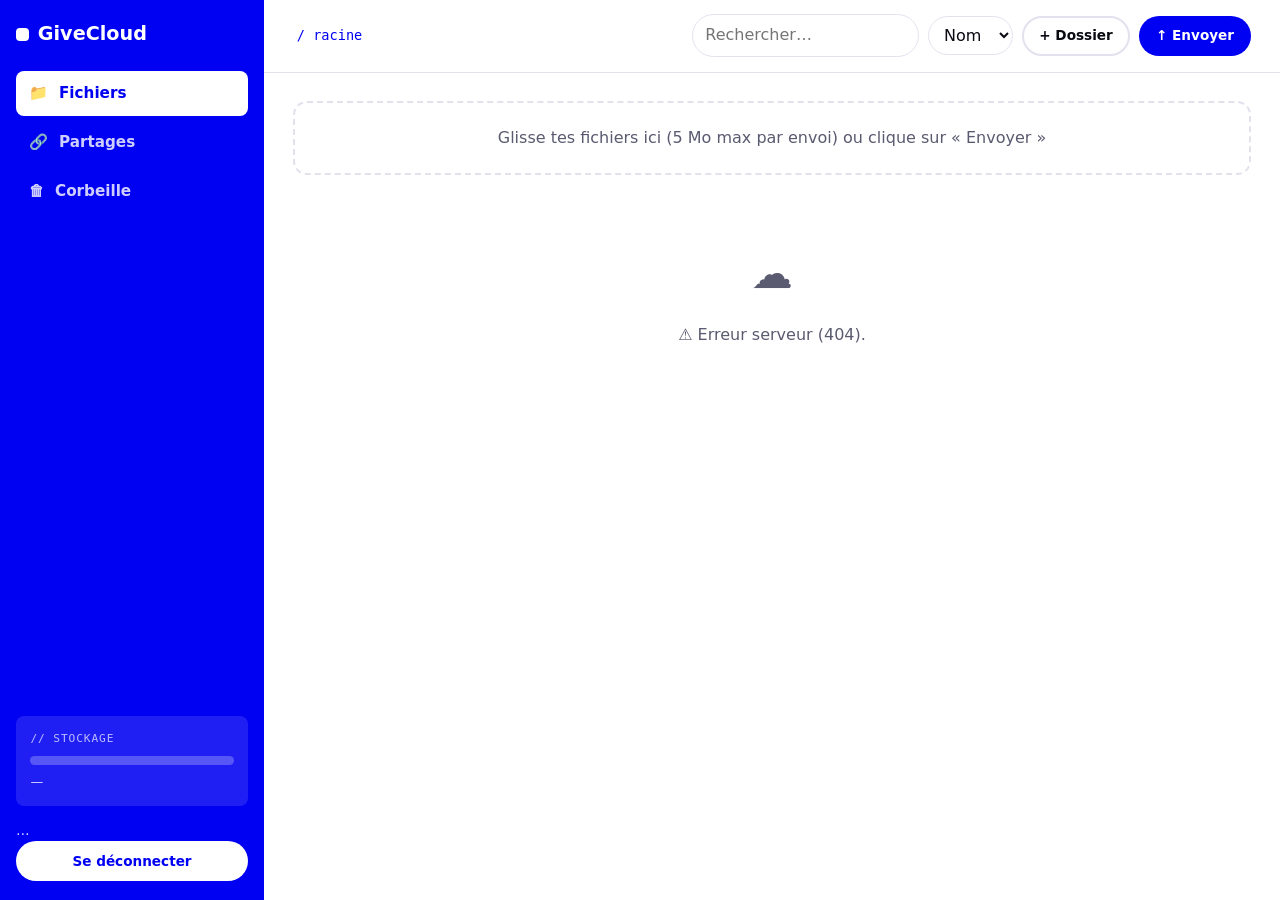
==== frontend/app.html @ e94c171c "GiveCloud — cloud Airtable + API serverless Vercel (front statique, PBKDF2, partages)" ====
<!DOCTYPE html>
<html lang="fr" data-theme="clair">
<head>
  <meta charset="UTF-8">
  <meta name="viewport" content="width=device-width, initial-scale=1">
  <meta name="theme-color" content="#0000f2">
  <meta http-equiv="Content-Security-Policy" content="default-src 'self'; script-src 'self'; style-src 'self' 'unsafe-inline' https://fonts.googleapis.com; font-src https://fonts.gstatic.com; img-src 'self' data: blob:; connect-src 'self'; object-src 'none'; base-uri 'none'; form-action 'self'; frame-ancestors 'none'">
  <meta name="robots" content="noindex">
  <title>Mon cloud — GiveCloud</title>
  <link rel="preconnect" href="https://fonts.googleapis.com">
  <link rel="preconnect" href="https://fonts.gstatic.com" crossorigin>
  <link href="https://fonts.googleapis.com/css2?family=Space+Grotesk:wght@400;500;700&family=JetBrains+Mono:wght@400;600&display=swap" rel="stylesheet">
  <link rel="stylesheet" href="css/style.css">
  <link rel="icon" href="data:image/svg+xml,%3Csvg xmlns='http://www.w3.org/2000/svg' viewBox='0 0 32 32'%3E%3Crect width='32' height='32' rx='8' fill='%230000f2'/%3E%3Cpath d='M8 18c0-4.4 3.6-8 8-8s8 3.6 8 8' stroke='white' stroke-width='3' fill='none' stroke-linecap='round'/%3E%3Ccircle cx='16' cy='22' r='3' fill='white'/%3E%3C/svg%3E">
</head>
<body>

  <!-- Barre mobile (visible < 900px) -->
  <div class="barre-mobile-app">
    <a class="sidebar-logo" href="index.html" style="font-size:1rem"><span class="pastille" aria-hidden="true"></span>GC</a>
    <nav class="sidebar-nav" aria-label="Sections (mobile)">
      <button type="button" data-vue="fichiers" class="actif">Fichiers</button>
      <button type="button" data-vue="partages">Partages</button>
      <button type="button" data-vue="corbeille">Corbeille</button>
    </nav>
    <button class="btn-icone" id="btn-deconnexion-mobile" type="button" title="Se déconnecter" aria-label="Se déconnecter" style="background:rgba(255,255,255,.15); border-color:transparent; color:#fff">⏻</button>
  </div>

  <div class="app">
    <!-- ═════════ Sidebar bleue ═════════ -->
    <aside class="sidebar">
      <a class="sidebar-logo" href="index.html"><span class="pastille" aria-hidden="true"></span>GiveCloud</a>
      <nav class="sidebar-nav" aria-label="Sections">
        <button type="button" data-vue="fichiers" class="actif">
          <span aria-hidden="true">📁</span> Fichiers
        </button>
        <button type="button" data-vue="partages">
          <span aria-hidden="true">🔗</span> Partages
        </button>
        <button type="button" data-vue="corbeille">
          <span aria-hidden="true">🗑</span> Corbeille
        </button>
      </nav>
      <div class="sidebar-bas">
        <div class="jauge-quota">
          <div class="titre">// stockage</div>
          <div class="jauge-barre" role="progressbar" aria-label="Quota de stockage utilisé" aria-valuemin="0" aria-valuemax="100" aria-valuenow="0">
            <div id="jauge-remplissage"></div>
          </div>
          <div class="detail" id="jauge-detail">—</div>
        </div>
        <div>
          <div class="sidebar-user" id="email-user">…</div>
          <button class="btn btn-blanc btn-petit" id="btn-deconnexion" type="button" style="width:100%">Se déconnecter</button>
        </div>
      </div>
    </aside>

    <!-- ═════════ Zone principale ═════════ -->
    <div class="app-main">
      <header class="entete-app">
        <!-- Fil d'ariane (vue fichiers) -->
        <nav class="fil-ariane" id="fil-ariane" aria-label="Chemin courant"></nav>

        <div class="outils-app" id="outils-fichiers">
          <input type="search" class="recherche" id="recherche" placeholder="Rechercher…" aria-label="Rechercher un fichier">
          <select class="select-tri" id="tri" aria-label="Trier par">
            <option value="nom">Nom</option>
            <option value="taille">Taille</option>
            <option value="creeLe">Date</option>
          </select>
          <button class="btn btn-contour btn-petit" id="btn-dossier" type="button">+ Dossier</button>
          <button class="btn btn-bleu btn-petit" id="btn-upload" type="button">↑ Envoyer</button>
          <input type="file" id="input-upload" multiple class="sr-only" aria-hidden="true" tabindex="-1">
        </div>
      </header>

      <main class="zone-contenu" id="zone-contenu">
        <!-- ═══ Vue : fichiers ═══ -->
        <section id="vue-fichiers" aria-label="Mes fichiers">
          <div class="zone-depot-app" id="zone-depot-app">
            Glisse tes fichiers ici (5 Mo max par envoi) ou clique sur « Envoyer »
          </div>
          <div id="conteneur-liste"></div>
        </section>

        <!-- ═══ Vue : partages ═══ -->
        <section id="vue-partages" hidden aria-label="Mes partages">
          <p class="label-mono">// liens de partage actifs</p>
          <div id="liste-partages-app"></div>
        </section>

        <!-- ═══ Vue : corbeille ═══ -->
        <section id="vue-corbeille" hidden aria-label="Corbeille">
          <p class="label-mono">// corbeille — purge automatique après 30 jours</p>
          <div id="liste-corbeille"></div>
        </section>
      </main>
    </div>
  </div>

  <!-- ═════════ Modales ═════════ -->

  <!-- Renommer -->
  <div class="modale-fond" id="modale-renommer" role="dialog" aria-modal="true" aria-labelledby="titre-renommer">
    <div class="modale">
      <h2 id="titre-renommer">Renommer</h2>
      <div class="champ">
        <label for="input-renommer">Nouveau nom</label>
        <input type="text" id="input-renommer" maxlength="200">
      </div>
      <div class="pied">
        <button class="btn btn-contour btn-petit" type="button" data-fermer>Annuler</button>
        <button class="btn btn-bleu btn-petit" type="button" id="confirmer-renommer">Renommer</button>
      </div>
    </div>
  </div>

  <!-- Déplacer -->
  <div class="modale-fond" id="modale-deplacer" role="dialog" aria-modal="true" aria-labelledby="titre-deplacer">
    <div class="modale">
      <h2 id="titre-deplacer">Déplacer vers</h2>
      <p style="color:var(--muted); font-size:.9rem">Chemin de destination. <code>/</code> = racine. Ex. <code>/photos/2026</code></p>
      <div class="champ">
        <label for="input-deplacer">Chemin</label>
        <input type="text" id="input-deplacer" maxlength="500" placeholder="/">
      </div>
      <div class="pied">
        <button class="btn btn-contour btn-petit" type="button" data-fermer>Annuler</button>
        <button class="btn btn-bleu btn-petit" type="button" id="confirmer-deplacer">Déplacer</button>
      </div>
    </div>
  </div>

  <!-- Nouveau dossier -->
  <div class="modale-fond" id="modale-dossier" role="dialog" aria-modal="true" aria-labelledby="titre-dossier">
    <div class="modale">
      <h2 id="titre-dossier">Nouveau dossier</h2>
      <div class="champ">
        <label for="input-dossier">Nom du dossier</label>
        <input type="text" id="input-dossier" maxlength="100" placeholder="Mes photos">
      </div>
      <div class="pied">
        <button class="btn btn-contour btn-petit" type="button" data-fermer>Annuler</button>
        <button class="btn btn-bleu btn-petit" type="button" id="confirmer-dossier">Créer</button>
      </div>
    </div>
  </div>

  <!-- Partager -->
  <div class="modale-fond" id="modale-partager" role="dialog" aria-modal="true" aria-labelledby="titre-partager">
    <div class="modale">
      <h2 id="titre-partager">Partager</h2>
      <p style="color:var(--muted); font-size:.9rem" id="partager-nom"></p>
      <div class="champ">
        <label for="input-expiration">Expiration du lien</label>
        <select id="input-expiration">
          <option value="1">1 heure</option>
          <option value="24" selected>24 heures</option>
          <option value="72">3 jours</option>
          <option value="168">7 jours</option>
          <option value="720">30 jours</option>
        </select>
      </div>
      <button class="btn btn-bleu btn-petit" type="button" id="creer-partage">Créer le lien</button>
      <div id="lien-cree" hidden>
        <div class="lien-partage">
          <span id="texte-lien"></span>
          <button class="btn-icone" type="button" id="copier-lien" title="Copier">⧉</button>
        </div>
      </div>
      <h3 style="font-size:1rem; margin-top:1.4rem">Liens existants</h3>
      <div class="liste-partages" id="liste-partages-modale"></div>
      <div class="pied">
        <button class="btn btn-contour btn-petit" type="button" data-fermer>Fermer</button>
      </div>
    </div>
  </div>

  <!-- Aperçu -->
  <div class="modale-fond" id="modale-apercu" role="dialog" aria-modal="true" aria-labelledby="titre-apercu">
    <div class="modale modale-apercu">
      <h2 id="titre-apercu">Aperçu</h2>
      <div class="contenu-apercu" id="contenu-apercu"></div>
      <div class="pied">
        <a class="btn btn-bleu btn-petit" id="apercu-telecharger" href="#" download>Télécharger</a>
        <button class="btn btn-contour btn-petit" type="button" data-fermer>Fermer</button>
      </div>
    </div>
  </div>

  <!-- Confirmation de suppression -->
  <div class="modale-fond" id="modale-supprimer" role="dialog" aria-modal="true" aria-labelledby="titre-supprimer">
    <div class="modale">
      <h2 id="titre-supprimer">Mettre à la corbeille ?</h2>
      <p style="color:var(--muted)" id="supprimer-nom"></p>
      <p style="color:var(--muted); font-size:.9rem">Il sera purgé définitivement après 30 jours. Tu peux le restaurer d'ici là.</p>
      <div class="pied">
        <button class="btn btn-contour btn-petit" type="button" data-fermer>Annuler</button>
        <button class="btn btn-danger btn-petit" type="button" id="confirmer-supprimer">Supprimer</button>
      </div>
    </div>
  </div>

  <div class="toasts" id="toasts" aria-live="polite"></div>

  <script src="js/theme.js" defer></script>
  <script src="js/config.js" defer></script>
  <script src="js/app.js" defer></script>
</body>
</html>
---- frontend/css/style.css ----
/* ═══════════════════════════════════════════════════════════════
   GiveCloud — design system
   Insp : hermes-agent.nousresearch.com — bleu électrique #0000f2,
   titres géométriques très gras, labels monospace (#1, //, :label:)
   ═══════════════════════════════════════════════════════════════ */

/* ── Jetons de conception ── */
:root {
  --bleu: #0000f2;
  --bleu-clair: #3d3dff;
  --bleu-nuit: #00009e;
  --bleu-pale: #e8e8ff;
  --bg: #ffffff;
  --fg: #0a0a12;
  --muted: #5a5a70;
  --border: #e2e2ee;
  --surface: #f5f5fb;
  --surface-2: #ececf6;
  --rouge: #d9003a;
  --vert: #0a8f4a;
  --radius: 14px;
  --radius-petit: 8px;
  --ombre: 0 10px 40px rgba(10, 10, 30, 0.10);
  --ombre-forte: 0 18px 60px rgba(0, 0, 242, 0.18);
  --font-titre: 'Space Grotesk', 'Segoe UI', system-ui, sans-serif;
  --font-corps: 'Space Grotesk', 'Segoe UI', system-ui, sans-serif;
  --font-mono: 'JetBrains Mono', ui-monospace, 'Cascadia Mono', monospace;
  --nav-h: 64px;
}

[data-theme='sombre'] {
  --bg: #06060e;
  --fg: #f0f0f8;
  --muted: #9a9ab4;
  --border: #22223a;
  --surface: #0e0e1a;
  --surface-2: #16162a;
  --bleu-pale: #12123a;
  --ombre: 0 10px 40px rgba(0, 0, 0, 0.5);
}

/* ── Réinitialisation légère ── */
*, *::before, *::after { box-sizing: border-box; }
html { scroll-behavior: smooth; -webkit-text-size-adjust: 100%; }
body {
  margin: 0;
  font-family: var(--font-corps);
  background: var(--bg);
  color: var(--fg);
  line-height: 1.55;
  font-size: 16px;
}
img, svg { display: block; max-width: 100%; }
button, input, select, textarea { font: inherit; color: inherit; }
a { color: var(--bleu); text-decoration: none; }
a:hover { text-decoration: underline; }

/* Accessibilité : focus toujours visible */
:focus-visible {
  outline: 3px solid var(--bleu);
  outline-offset: 2px;
  border-radius: 4px;
}
.sr-only {
  position: absolute; width: 1px; height: 1px;
  padding: 0; margin: -1px; overflow: hidden;
  clip: rect(0 0 0 0); white-space: nowrap; border: 0;
}

/* ── Typographie ── */
h1, h2, h3 { font-family: var(--font-titre); font-weight: 700; line-height: 1.05; margin: 0 0 .5em; letter-spacing: -0.02em; }
.label-mono {
  font-family: var(--font-mono);
  font-size: .78rem;
  font-weight: 500;
  letter-spacing: .08em;
  text-transform: uppercase;
  color: var(--bleu);
}
[data-theme='sombre'] .label-mono { color: var(--bleu-clair); }
.section-bleu .label-mono { color: #bdbdff; }

/* ── Conteneurs ── */
.conteneur { width: min(1160px, 100% - 2.5rem); margin-inline: auto; }
.section { padding: clamp(4rem, 9vw, 7.5rem) 0; }
.section-bleu { background: var(--bleu); color: #fff; }
.section-bleu h2, .section-bleu h3 { color: #fff; }
.section-alt { background: var(--surface); }

/* ── Boutons ── */
.btn {
  display: inline-flex; align-items: center; justify-content: center; gap: .5rem;
  padding: .8rem 1.5rem;
  border-radius: 999px;
  border: 2px solid transparent;
  font-weight: 700;
  font-size: .95rem;
  cursor: pointer;
  transition: transform .15s ease, box-shadow .15s ease, background .15s ease, color .15s ease;
  text-decoration: none !important;
  white-space: nowrap;
}
.btn:active { transform: scale(.97); }
.btn-bleu { background: var(--bleu); color: #fff; }
.btn-bleu:hover { background: var(--bleu-clair); box-shadow: var(--ombre-forte); transform: translateY(-2px); }
.btn-blanc { background: #fff; color: var(--bleu); }
.btn-blanc:hover { box-shadow: 0 12px 36px rgba(255,255,255,.35); transform: translateY(-2px); }
.btn-contour { background: transparent; color: var(--fg); border-color: var(--border); }
.btn-contour:hover { border-color: var(--bleu); color: var(--bleu); }
.section-bleu .btn-contour { color: #fff; border-color: rgba(255,255,255,.4); }
.section-bleu .btn-contour:hover { border-color: #fff; background: rgba(255,255,255,.08); }
.btn-petit { padding: .45rem .95rem; font-size: .85rem; }
.btn-danger { background: var(--rouge); color: #fff; }
.btn-danger:hover { filter: brightness(1.12); }
.btn[disabled] { opacity: .55; cursor: not-allowed; transform: none !important; }

/* ── Navigation sticky ── */
.nav {
  position: sticky; top: 0; z-index: 100;
  height: var(--nav-h);
  background: color-mix(in srgb, var(--bg) 82%, transparent);
  backdrop-filter: blur(14px);
  -webkit-backdrop-filter: blur(14px);
  border-bottom: 1px solid var(--border);
}
.nav-inner {
  height: 100%;
  display: flex; align-items: center; justify-content: space-between;
  gap: 1rem;
}
.nav-logo {
  font-family: var(--font-titre);
  font-weight: 700; font-size: 1.25rem;
  color: var(--fg) !important;
  display: flex; align-items: center; gap: .55rem;
  text-decoration: none !important;
}
.nav-logo .pastille {
  width: 14px; height: 14px; border-radius: 4px;
  background: var(--bleu);
  box-shadow: 0 0 0 3px color-mix(in srgb, var(--bleu) 25%, transparent);
}
.nav-liens { display: none; gap: 1.6rem; align-items: center; }
.nav-liens a { color: var(--muted); font-weight: 500; font-size: .95rem; }
.nav-liens a:hover { color: var(--bleu); text-decoration: none; }
.nav-actions { display: flex; gap: .6rem; align-items: center; }
.nav-burger {
  display: inline-flex; background: none; border: 1px solid var(--border);
  border-radius: var(--radius-petit); padding: .45rem .6rem; cursor: pointer;
}
@media (min-width: 860px) {
  .nav-liens { display: flex; }
  .nav-burger { display: none; }
}
.menu-mobile {
  display: none;
  position: fixed; inset: var(--nav-h) 0 auto 0; z-index: 99;
  background: var(--bg);
  border-bottom: 1px solid var(--border);
  padding: 1rem 1.25rem 1.4rem;
  flex-direction: column; gap: .9rem;
  box-shadow: var(--ombre);
}
.menu-mobile.ouvert { display: flex; }
.menu-mobile a { color: var(--fg); font-weight: 600; }
/* Sur très petits écrans, on masque les boutons d'auth de la barre (ils restent dans le menu). */
@media (max-width: 560px) {
  .nav-actions .btn-contour,
  .nav-actions .btn-bleu { display: none; }
}

/* ── Bascule de thème ── */
.bascule-theme {
  background: var(--surface); border: 1px solid var(--border);
  border-radius: 999px; padding: .4rem .7rem; cursor: pointer;
  font-family: var(--font-mono); font-size: .75rem;
}
.bascule-theme:hover { border-color: var(--bleu); }

/* ── Hero ── */
.hero {
  min-height: calc(100svh - var(--nav-h));
  display: flex; flex-direction: column; justify-content: center;
  padding: clamp(2.5rem, 6vw, 5rem) 0 clamp(3rem, 7vw, 6rem);
  position: relative;
  overflow: hidden;
}
.hero::before {
  content: '';
  position: absolute; inset: auto -20% -55% -20%;
  height: 70%;
  background: radial-gradient(ellipse at center, color-mix(in srgb, var(--bleu) 16%, transparent), transparent 65%);
  pointer-events: none;
}
.hero-titre {
  font-size: clamp(2.6rem, 9vw, 6.5rem);
  font-weight: 700;
  letter-spacing: -0.035em;
  margin: 0 0 1.4rem;
}
.hero-titre .ligne2 { color: var(--bleu); }
.hero-sous {
  font-size: clamp(1.02rem, 2vw, 1.25rem);
  color: var(--muted);
  max-width: 56ch;
  margin: 0 0 2rem;
}
.hero-ctas { display: flex; flex-wrap: wrap; gap: .9rem; margin-bottom: clamp(2.5rem, 6vw, 4rem); }

/* ── Carte terminal (démo upload) ── */
.terminal {
  background: #0b0b16;
  border: 1px solid #22224a;
  border-radius: var(--radius);
  box-shadow: var(--ombre-forte);
  overflow: hidden;
  color: #e8e8ff;
}
.terminal-barre {
  display: flex; align-items: center; gap: .8rem;
  padding: .7rem 1rem;
  background: #12122a;
  border-bottom: 1px solid #22224a;
}
.terminal-pastilles { display: flex; gap: .4rem; }
.terminal-pastilles span { width: 11px; height: 11px; border-radius: 50%; }
.terminal-pastilles span:nth-child(1) { background: #ff5f57; }
.terminal-pastilles span:nth-child(2) { background: #febc2e; }
.terminal-pastilles span:nth-child(3) { background: #28c840; }
.terminal-onglets { display: flex; gap: .4rem; margin-left: auto; }
.terminal-onglet {
  font-family: var(--font-mono); font-size: .78rem;
  background: transparent; color: #8888b8;
  border: 1px solid transparent; border-radius: 999px;
  padding: .25rem .8rem; cursor: pointer;
}
.terminal-onglet[aria-selected='true'] {
  color: #fff; background: var(--bleu); border-color: var(--bleu-clair);
}
.terminal-corps { padding: clamp(1.2rem, 3vw, 2rem); }
.zone-depot {
  border: 2px dashed #3a3a7a;
  border-radius: var(--radius);
  padding: clamp(1.8rem, 5vw, 3.2rem) 1rem;
  text-align: center;
  transition: border-color .2s, background .2s;
}
.zone-depot.survol { border-color: var(--bleu-clair); background: rgba(61,61,255,.08); }
.zone-depot p { margin: .35rem 0 0; color: #9a9ad0; font-size: .92rem; }
.zone-depot .ico { margin: 0 auto .6rem; color: var(--bleu-clair); }
.barre-progression {
  height: 8px; border-radius: 999px; background: #22224a;
  overflow: hidden; margin-top: 1.1rem;
}
.barre-progression > div {
  height: 100%; width: 0%;
  background: linear-gradient(90deg, var(--bleu), #6a6aff);
  border-radius: 999px;
  transition: width .2s ease;
}

/* ── Grille de fonctionnalités ── */
.grille-features {
  display: grid; gap: 1.1rem;
  grid-template-columns: 1fr;
}
@media (min-width: 640px) { .grille-features { grid-template-columns: repeat(2, 1fr); } }
@media (min-width: 980px) { .grille-features { grid-template-columns: repeat(3, 1fr); } }
.carte-feature {
  background: var(--bg);
  border: 1px solid var(--border);
  border-radius: var(--radius);
  padding: 1.6rem 1.5rem;
  transition: transform .2s ease, box-shadow .2s ease, border-color .2s ease;
}
.carte-feature:hover {
  transform: translateY(-5px);
  border-color: var(--bleu);
  box-shadow: var(--ombre-forte);
}
.carte-feature .num { font-family: var(--font-mono); color: var(--bleu); font-weight: 600; font-size: .85rem; }
.carte-feature h3 { font-size: 1.3rem; margin: .5rem 0 .4rem; }
.carte-feature p { color: var(--muted); margin: 0 0 1rem; font-size: .95rem; }
.carte-feature .illu {
  width: 100%; height: 96px;
  border-radius: var(--radius-petit);
  background: var(--surface);
  display: flex; align-items: center; justify-content: center;
  color: var(--bleu);
}

/* ── Cartes applications ── */
.grille-apps { display: grid; gap: 1.1rem; grid-template-columns: 1fr; }
@media (min-width: 760px) { .grille-apps { grid-template-columns: repeat(3, 1fr); } }
.carte-app {
  border: 1px solid rgba(255,255,255,.25);
  background: rgba(255,255,255,.07);
  border-radius: var(--radius);
  padding: 1.8rem 1.5rem;
  transition: background .2s, transform .2s;
}
.carte-app:hover { background: rgba(255,255,255,.13); transform: translateY(-4px); }
.carte-app h3 { font-size: 1.45rem; }
.carte-app p { color: #c9c9ff; font-size: .95rem; }
.carte-app .badge-plat {
  font-family: var(--font-mono); font-size: .72rem;
  border: 1px solid rgba(255,255,255,.4);
  border-radius: 999px; padding: .2rem .7rem;
  display: inline-block; margin-bottom: 1rem;
}

/* ── FAQ ── */
.faq-liste { max-width: 780px; margin-inline: auto; display: grid; gap: .8rem; }
.faq-item {
  border: 1px solid var(--border);
  border-radius: var(--radius);
  background: var(--bg);
  overflow: hidden;
}
.faq-item summary {
  cursor: pointer;
  list-style: none;
  padding: 1.15rem 1.3rem;
  font-weight: 600;
  display: flex; justify-content: space-between; align-items: center; gap: 1rem;
}
.faq-item summary::-webkit-details-marker { display: none; }
.faq-item summary::after {
  content: '+';
  font-family: var(--font-mono); font-size: 1.3rem; color: var(--bleu);
  transition: transform .2s;
}
.faq-item[open] summary::after { transform: rotate(45deg); }
.faq-item .reponse { padding: 0 1.3rem 1.25rem; color: var(--muted); }

/* ── Tarifs ── */
.grille-tarifs { display: grid; gap: 1.1rem; grid-template-columns: 1fr; align-items: stretch; }
@media (min-width: 640px) { .grille-tarifs { grid-template-columns: repeat(2, 1fr); } }
@media (min-width: 1020px) { .grille-tarifs { grid-template-columns: repeat(4, 1fr); } }
.carte-tarif {
  background: var(--bg);
  border: 1px solid var(--border);
  border-radius: var(--radius);
  padding: 1.7rem 1.4rem;
  display: flex; flex-direction: column;
  position: relative;
}
.carte-tarif.populaire { border: 2px solid var(--bleu); box-shadow: var(--ombre-forte); }
.carte-tarif .badge-populaire {
  position: absolute; top: -14px; left: 50%; transform: translateX(-50%);
  background: var(--bleu); color: #fff;
  font-family: var(--font-mono); font-size: .72rem;
  padding: .25rem .85rem; border-radius: 999px;
  white-space: nowrap;
}
.carte-tarif h3 { font-size: 1.2rem; }
.carte-tarif .prix { font-size: 2.3rem; font-weight: 700; margin: .3rem 0 1rem; }
.carte-tarif .prix span { font-size: .95rem; color: var(--muted); font-weight: 500; }
.carte-tarif ul { list-style: none; padding: 0; margin: 0 0 1.4rem; display: grid; gap: .55rem; flex: 1; }
.carte-tarif li { color: var(--muted); font-size: .92rem; padding-left: 1.4rem; position: relative; }
.carte-tarif li::before { content: '✓'; position: absolute; left: 0; color: var(--bleu); font-weight: 700; }

/* ── Footer ── */
.footer { background: var(--bleu); color: #fff; padding: clamp(3.5rem, 8vw, 6rem) 0 2rem; }
.footer-slogan {
  font-size: clamp(2rem, 6vw, 4rem);
  font-weight: 700; letter-spacing: -0.03em;
  margin: 0 0 2.5rem;
}
.footer-cols {
  display: grid; gap: 2rem; grid-template-columns: repeat(2, 1fr);
  padding-bottom: 2.5rem; border-bottom: 1px solid rgba(255,255,255,.25);
}
@media (min-width: 820px) { .footer-cols { grid-template-columns: repeat(4, 1fr); } }
.footer-cols h4 { font-family: var(--font-mono); font-size: .78rem; letter-spacing: .1em; text-transform: uppercase; color: #bdbdff; margin: 0 0 .9rem; }
.footer-cols a { display: block; color: #e8e8ff; margin-bottom: .55rem; font-size: .95rem; }
.footer-cols a:hover { color: #fff; text-decoration: underline; }
.footer-bas {
  display: flex; flex-wrap: wrap; gap: 1rem; justify-content: space-between;
  padding-top: 1.6rem; font-size: .88rem; color: #c9c9ff;
  font-family: var(--font-mono);
}

/* ── Animations d'apparition au scroll ── */
.reveler { opacity: 0; transform: translateY(22px); transition: opacity .7s ease, transform .7s ease; }
.reveler.visible { opacity: 1; transform: none; }
@media (prefers-reduced-motion: reduce) {
  html { scroll-behavior: auto; }
  .reveler { opacity: 1; transform: none; transition: none; }
  .btn, .carte-feature, .carte-app { transition: none; }
}

/* ═════════ Pages application (login + app) ═════════ */

.page-centree {
  min-height: calc(100svh - var(--nav-h));
  display: grid; place-items: center;
  padding: 2.5rem 1.25rem;
  background:
    radial-gradient(ellipse 60% 40% at 50% 0%, color-mix(in srgb, var(--bleu) 12%, transparent), transparent),
    var(--surface);
}
.carte-auth {
  width: min(430px, 100%);
  background: var(--bg);
  border: 1px solid var(--border);
  border-radius: var(--radius);
  box-shadow: var(--ombre);
  padding: 2.2rem 1.9rem;
}
.carte-auth h1 { font-size: 1.7rem; }
.onglets-auth { display: flex; gap: .4rem; margin: 1.2rem 0 1.5rem; background: var(--surface); border-radius: 999px; padding: .3rem; }
.onglets-auth button {
  flex: 1; border: none; background: transparent; cursor: pointer;
  padding: .55rem; border-radius: 999px; font-weight: 600; color: var(--muted);
}
.onglets-auth button[aria-selected='true'] { background: var(--bleu); color: #fff; }
.champ { display: grid; gap: .35rem; margin-bottom: 1rem; }
.champ label { font-family: var(--font-mono); font-size: .75rem; letter-spacing: .06em; text-transform: uppercase; color: var(--muted); }
.champ input {
  padding: .75rem .9rem;
  border: 1.5px solid var(--border);
  border-radius: var(--radius-petit);
  background: var(--bg);
  transition: border-color .15s;
}
.champ input:focus { border-color: var(--bleu); outline: none; }
.message-erreur {
  background: color-mix(in srgb, var(--rouge) 10%, transparent);
  color: var(--rouge);
  border: 1px solid color-mix(in srgb, var(--rouge) 35%, transparent);
  border-radius: var(--radius-petit);
  padding: .7rem .9rem; font-size: .9rem; margin-bottom: 1rem;
  display: none;
}
.message-erreur.visible { display: block; }
.message-info {
  background: var(--bleu-pale); color: var(--bleu);
  border-radius: var(--radius-petit); padding: .7rem .9rem;
  font-size: .9rem; margin-bottom: 1rem; display: none;
}
.message-info.visible { display: block; }

/* ═════════ app.html : le cloud ═════════ */
.app {
  display: grid;
  grid-template-columns: 1fr;
  min-height: 100svh;
}
@media (min-width: 900px) {
  .app { grid-template-columns: 264px 1fr; }
}

/* Sidebar bleue */
.sidebar {
  background: var(--bleu);
  color: #fff;
  padding: 1.2rem 1rem;
  display: flex; flex-direction: column; gap: 1.4rem;
}
@media (min-width: 900px) { .sidebar { min-height: 100svh; position: sticky; top: 0; height: 100svh; overflow-y: auto; } }
.sidebar-logo { font-weight: 700; font-size: 1.2rem; display: flex; gap: .55rem; align-items: center; color: #fff !important; text-decoration: none !important; }
.sidebar-logo .pastille { width: 13px; height: 13px; border-radius: 4px; background: #fff; }
.sidebar-nav { display: grid; gap: .3rem; }
.sidebar-nav button {
  display: flex; align-items: center; gap: .7rem;
  width: 100%; text-align: left;
  background: transparent; border: none; cursor: pointer;
  color: #cfcfff; font-weight: 600; font-size: .95rem;
  padding: .65rem .8rem; border-radius: var(--radius-petit);
  transition: background .15s, color .15s;
}
.sidebar-nav button:hover { background: rgba(255,255,255,.12); color: #fff; }
.sidebar-nav button.actif { background: #fff; color: var(--bleu); }
.sidebar-bas { margin-top: auto; display: grid; gap: .9rem; }
.jauge-quota { background: rgba(255,255,255,.12); border-radius: var(--radius-petit); padding: .9rem; }
.jauge-quota .titre { font-family: var(--font-mono); font-size: .7rem; letter-spacing: .08em; text-transform: uppercase; color: #bdbdff; margin-bottom: .5rem; }
.jauge-barre { height: 9px; border-radius: 999px; background: rgba(255,255,255,.25); overflow: hidden; }
.jauge-barre > div { height: 100%; width: 0%; background: #fff; border-radius: 999px; transition: width .4s ease; }
.jauge-barre > div.attention { background: #ffb020; }
.jauge-barre > div.plein { background: #ff5f57; }
.jauge-quota .detail { font-size: .8rem; color: #e0e0ff; margin-top: .45rem; }
.sidebar-user { font-size: .85rem; color: #cfcfff; word-break: break-all; }
.sidebar-user button { margin-top: .5rem; }

/* Zone principale */
.app-main { display: flex; flex-direction: column; min-width: 0; background: var(--bg); }
.entete-app {
  position: sticky; top: 0; z-index: 50;
  background: color-mix(in srgb, var(--bg) 88%, transparent);
  backdrop-filter: blur(10px);
  border-bottom: 1px solid var(--border);
  padding: .9rem clamp(1rem, 3vw, 1.8rem);
  display: flex; flex-wrap: wrap; gap: .8rem; align-items: center;
}
.fil-ariane { display: flex; align-items: center; gap: .3rem; font-family: var(--font-mono); font-size: .85rem; flex-wrap: wrap; min-width: 0; }
.fil-ariane button {
  background: none; border: none; cursor: pointer; color: var(--bleu);
  font-family: var(--font-mono); font-size: .85rem; padding: .15rem .25rem;
  border-radius: 4px;
}
.fil-ariane button:hover { background: var(--bleu-pale); }
.fil-ariane .sep { color: var(--muted); }
.fil-ariane .courant { color: var(--fg); font-weight: 600; }
.outils-app { display: flex; gap: .55rem; margin-left: auto; flex-wrap: wrap; align-items: center; }
.recherche {
  padding: .5rem .8rem; border: 1.5px solid var(--border);
  border-radius: 999px; background: var(--bg); min-width: 170px;
}
.recherche:focus { border-color: var(--bleu); outline: none; }
.select-tri { padding: .5rem .7rem; border: 1.5px solid var(--border); border-radius: 999px; background: var(--bg); }

.zone-contenu { padding: clamp(1rem, 3vw, 1.8rem); flex: 1; }

/* Zone de dépôt de l'app */
.zone-depot-app {
  border: 2px dashed var(--border);
  border-radius: var(--radius);
  padding: 1.4rem; text-align: center;
  color: var(--muted); margin-bottom: 1.2rem;
  transition: border-color .15s, background .15s;
}
.zone-depot-app.survol { border-color: var(--bleu); background: var(--bleu-pale); color: var(--bleu); }

/* Liste de fichiers */
.tableau-fichiers { width: 100%; border-collapse: collapse; }
.tableau-fichiers th {
  text-align: left; font-family: var(--font-mono); font-size: .72rem;
  letter-spacing: .07em; text-transform: uppercase; color: var(--muted);
  padding: .55rem .7rem; border-bottom: 1px solid var(--border);
}
.tableau-fichiers td { padding: .65rem .7rem; border-bottom: 1px solid var(--border); vertical-align: middle; }
.tableau-fichiers tr:hover td { background: var(--surface); }
.cell-nom { display: flex; align-items: center; gap: .65rem; min-width: 0; }
.cell-nom .nom-texte { font-weight: 600; overflow: hidden; text-overflow: ellipsis; white-space: nowrap; max-width: 42vw; cursor: pointer; background: none; border: none; padding: 0; color: var(--fg); text-align: left; }
.cell-nom .nom-texte:hover { color: var(--bleu); text-decoration: underline; }
.ico-type { flex: none; width: 34px; height: 34px; border-radius: var(--radius-petit); background: var(--surface-2); display: grid; place-items: center; color: var(--bleu); }
.ico-type.dossier { background: var(--bleu); color: #fff; }
.actions-ligne { display: flex; gap: .3rem; flex-wrap: wrap; justify-content: flex-end; }
.btn-icone {
  background: var(--surface); border: 1px solid var(--border);
  border-radius: var(--radius-petit); cursor: pointer;
  padding: .35rem .5rem; font-size: .85rem; color: var(--fg);
  transition: border-color .15s, color .15s, background .15s;
}
.btn-icone:hover { border-color: var(--bleu); color: var(--bleu); }
.btn-icone.danger:hover { border-color: var(--rouge); color: var(--rouge); }
.vide { text-align: center; color: var(--muted); padding: 3rem 1rem; }
.vide .grand { font-size: 2.6rem; margin-bottom: .5rem; }

/* Modales */
.modale-fond {
  position: fixed; inset: 0; z-index: 200;
  background: rgba(6, 6, 20, .6);
  display: none; place-items: center; padding: 1rem;
}
.modale-fond.visible { display: grid; }
.modale {
  background: var(--bg); color: var(--fg);
  border-radius: var(--radius); border: 1px solid var(--border);
  width: min(520px, 100%); max-height: 86svh; overflow-y: auto;
  padding: 1.6rem; box-shadow: var(--ombre);
}
.modale h2 { font-size: 1.25rem; }
.modale .pied { display: flex; gap: .6rem; justify-content: flex-end; margin-top: 1.2rem; flex-wrap: wrap; }
.modale-apercu { width: min(900px, 100%); }
.modale-apercu .contenu-apercu { background: var(--surface); border-radius: var(--radius-petit); min-height: 220px; display: grid; place-items: center; overflow: hidden; }
.modale-apercu img, .modale-apercu iframe { max-width: 100%; max-height: 65svh; border: none; }
.lien-partage {
  display: flex; gap: .5rem; align-items: center;
  background: var(--surface); border: 1px solid var(--border);
  border-radius: var(--radius-petit); padding: .5rem .7rem;
  font-family: var(--font-mono); font-size: .8rem; word-break: break-all;
  margin-top: .7rem;
}
.liste-partages { display: grid; gap: .55rem; margin-top: 1rem; }
.item-partage { display: flex; justify-content: space-between; gap: .7rem; align-items: center; border: 1px solid var(--border); border-radius: var(--radius-petit); padding: .55rem .75rem; font-size: .88rem; flex-wrap: wrap; }
.item-partage .mort { color: var(--muted); text-decoration: line-through; }

/* Toasts */
.toasts { position: fixed; bottom: 1.2rem; right: 1.2rem; z-index: 300; display: grid; gap: .55rem; max-width: min(360px, 90vw); }
.toast {
  background: var(--fg); color: var(--bg);
  border-radius: var(--radius-petit); padding: .75rem 1rem;
  font-size: .9rem; box-shadow: var(--ombre);
  animation: toast-in .25s ease;
}
.toast.erreur { background: var(--rouge); color: #fff; }
.toast.succes { background: var(--vert); color: #fff; }
@keyframes toast-in { from { opacity: 0; transform: translateY(10px); } to { opacity: 1; transform: none; } }

/* Barre mobile de l'app */
.barre-mobile-app { display: flex; gap: .5rem; align-items: center; padding: .7rem 1rem; background: var(--bleu); color: #fff; }
.barre-mobile-app .sidebar-nav { display: flex; flex: 1; gap: .3rem; overflow-x: auto; }
.barre-mobile-app .sidebar-nav button { white-space: nowrap; padding: .45rem .7rem; font-size: .85rem; }
@media (min-width: 900px) { .barre-mobile-app { display: none; } }
@media (max-width: 899px) {
  .sidebar { display: none; }
  .tableau-fichiers .col-type, .tableau-fichiers .col-date { display: none; }
}
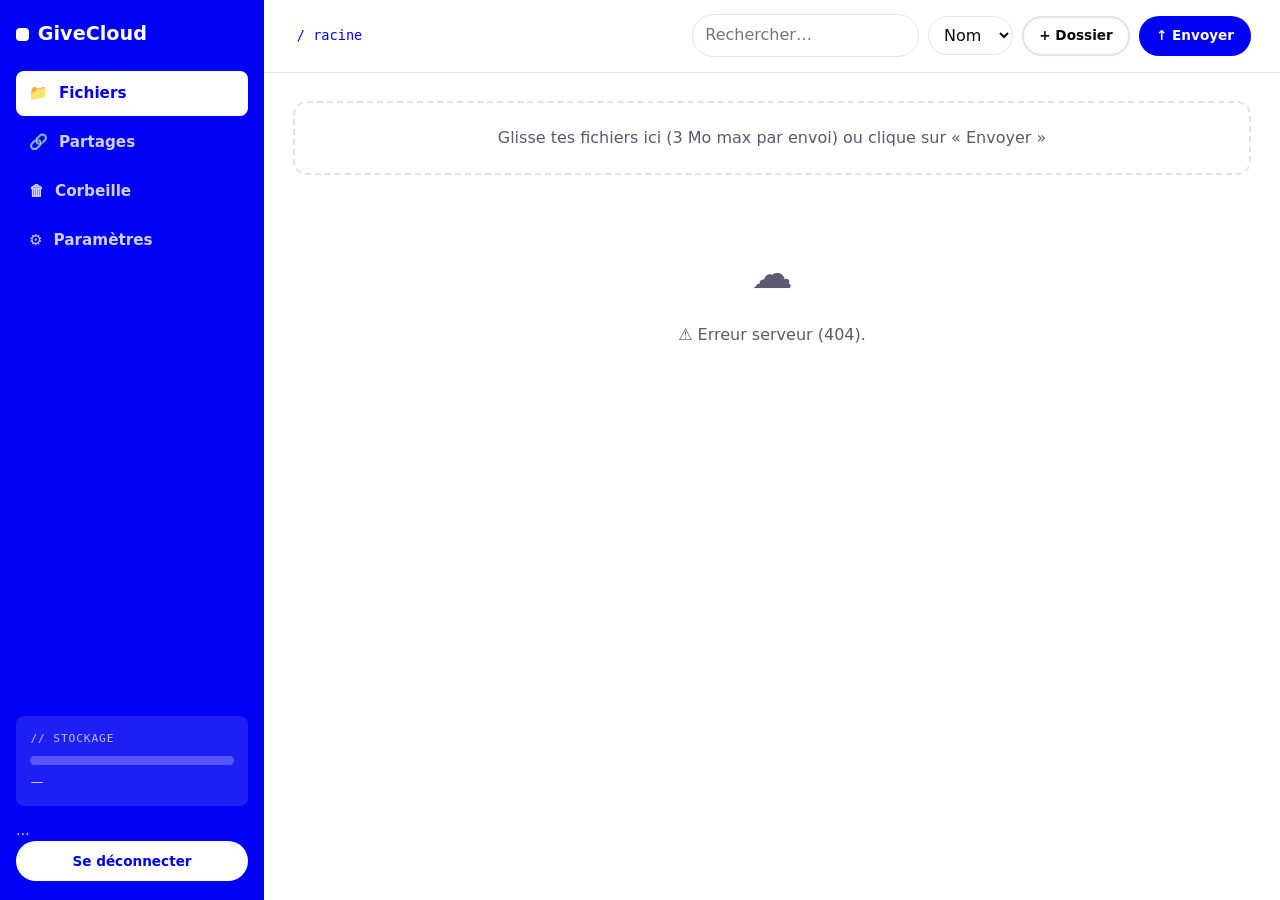
==== commit 731f5ad5: "Ajoute parametres profil, apparence, editeur de code, partage sans expiration et suppression definit" ====
--- a/frontend/app.html
+++ b/frontend/app.html
@@ -4,7 +4,7 @@
   <meta charset="UTF-8">
   <meta name="viewport" content="width=device-width, initial-scale=1">
   <meta name="theme-color" content="#0000f2">
-  <meta http-equiv="Content-Security-Policy" content="default-src 'self'; script-src 'self'; style-src 'self' 'unsafe-inline' https://fonts.googleapis.com; font-src https://fonts.gstatic.com; img-src 'self' data: blob:; connect-src 'self'; object-src 'none'; base-uri 'none'; form-action 'self'; frame-ancestors 'none'">
+  <meta http-equiv="Content-Security-Policy" content="default-src 'self'; script-src 'self' 'unsafe-eval' https://cdn.jsdelivr.net; style-src 'self' 'unsafe-inline' https://fonts.googleapis.com https://cdn.jsdelivr.net; font-src https://fonts.gstatic.com https://cdn.jsdelivr.net; img-src 'self' data: blob:; connect-src 'self' https://cdn.jsdelivr.net; worker-src 'self' blob: https://cdn.jsdelivr.net; child-src 'self' blob:; object-src 'none'; base-uri 'none'; form-action 'self'; frame-ancestors 'none'">
   <meta name="robots" content="noindex">
   <title>Mon cloud — GiveCloud</title>
   <link rel="preconnect" href="https://fonts.googleapis.com">
@@ -22,6 +22,7 @@
       <button type="button" data-vue="fichiers" class="actif">Fichiers</button>
       <button type="button" data-vue="partages">Partages</button>
       <button type="button" data-vue="corbeille">Corbeille</button>
+      <button type="button" data-vue="parametres">Réglages</button>
     </nav>
     <button class="btn-icone" id="btn-deconnexion-mobile" type="button" title="Se déconnecter" aria-label="Se déconnecter" style="background:rgba(255,255,255,.15); border-color:transparent; color:#fff">⏻</button>
   </div>
@@ -40,6 +41,9 @@
         <button type="button" data-vue="corbeille">
           <span aria-hidden="true">🗑</span> Corbeille
         </button>
+        <button type="button" data-vue="parametres">
+          <span aria-hidden="true">⚙</span> Paramètres
+        </button>
       </nav>
       <div class="sidebar-bas">
         <div class="jauge-quota">
@@ -79,7 +83,7 @@
         <!-- ═══ Vue : fichiers ═══ -->
         <section id="vue-fichiers" aria-label="Mes fichiers">
           <div class="zone-depot-app" id="zone-depot-app">
-            Glisse tes fichiers ici (5 Mo max par envoi) ou clique sur « Envoyer »
+            Glisse tes fichiers ici ou clique sur « Envoyer »
           </div>
           <div id="conteneur-liste"></div>
         </section>
@@ -92,8 +96,93 @@
 
         <!-- ═══ Vue : corbeille ═══ -->
         <section id="vue-corbeille" hidden aria-label="Corbeille">
-          <p class="label-mono">// corbeille — purge automatique après 30 jours</p>
+          <div class="barre-titre-vue">
+            <p class="label-mono">// corbeille — purge automatique après 30 jours</p>
+            <button class="btn btn-danger btn-petit" id="btn-vider-corbeille" type="button">Vider la corbeille</button>
+          </div>
           <div id="liste-corbeille"></div>
+        </section>
+
+        <!-- ═══ Vue : paramètres ═══ -->
+        <section id="vue-parametres" hidden aria-label="Paramètres">
+          <div class="grille-parametres">
+            <!-- Profil -->
+            <div class="carte-param">
+              <p class="label-mono">// profil</p>
+              <h2 style="font-size:1.35rem">Mes informations</h2>
+              <div class="champ">
+                <label for="param-email">Adresse e-mail</label>
+                <input type="email" id="param-email" autocomplete="email" maxlength="254">
+              </div>
+              <button class="btn btn-bleu btn-petit" type="button" id="btn-maj-email">Enregistrer l'e-mail</button>
+
+              <hr class="sep-param">
+
+              <h3 style="font-size:1.1rem">Mot de passe</h3>
+              <div class="champ">
+                <label for="param-pass-actuel">Mot de passe actuel</label>
+                <input type="password" id="param-pass-actuel" autocomplete="current-password" maxlength="200">
+              </div>
+              <div class="champ">
+                <label for="param-pass-nouveau">Nouveau mot de passe (8 caractères min)</label>
+                <input type="password" id="param-pass-nouveau" autocomplete="new-password" maxlength="200">
+              </div>
+              <button class="btn btn-contour btn-petit" type="button" id="btn-maj-pass">Changer le mot de passe</button>
+
+              <hr class="sep-param">
+
+              <p class="label-mono">// compte</p>
+              <ul class="meta-compte" id="meta-compte"></ul>
+            </div>
+
+            <!-- Apparence -->
+            <div class="carte-param">
+              <p class="label-mono">// personnalisation</p>
+              <h2 style="font-size:1.35rem">Design du site</h2>
+
+              <div class="champ">
+                <label for="param-mode">Thème</label>
+                <select id="param-mode">
+                  <option value="systeme">Auto (système)</option>
+                  <option value="clair">Clair</option>
+                  <option value="sombre">Sombre</option>
+                </select>
+              </div>
+
+              <div class="champ">
+                <label for="param-accent">Couleur d'accent</label>
+                <div class="ligne-accent">
+                  <input type="color" id="param-accent" value="#0000f2">
+                  <input type="text" id="param-accent-hex" maxlength="7" spellcheck="false" class="input-hex">
+                </div>
+                <div class="nuancier" id="nuancier"></div>
+              </div>
+
+              <div class="champ">
+                <label for="param-fond">Fond</label>
+                <select id="param-fond">
+                  <option value="uni">Uni</option>
+                  <option value="doux">Halo coloré</option>
+                  <option value="degrade">Dégradé</option>
+                </select>
+              </div>
+
+              <div class="champ">
+                <label for="param-radius">Arrondi des coins : <span id="param-radius-val">14</span> px</label>
+                <input type="range" id="param-radius" min="0" max="26" step="1" value="14">
+              </div>
+
+              <div class="apercu-apparence" id="apercu-apparence">
+                <span class="pastille"></span>
+                <button class="btn btn-bleu btn-petit" type="button">Aperçu accent</button>
+                <span class="lien-demo">lien de démo</span>
+              </div>
+
+              <div class="pied-param">
+                <button class="btn btn-contour btn-petit" type="button" id="btn-reset-apparence">Réinitialiser le design</button>
+              </div>
+            </div>
+          </div>
         </section>
       </main>
     </div>
@@ -160,6 +249,7 @@
           <option value="72">3 jours</option>
           <option value="168">7 jours</option>
           <option value="720">30 jours</option>
+          <option value="jamais">Jamais (illimité)</option>
         </select>
       </div>
       <button class="btn btn-bleu btn-petit" type="button" id="creer-partage">Créer le lien</button>
@@ -177,27 +267,31 @@
     </div>
   </div>
 
-  <!-- Aperçu -->
+  <!-- Visionneuse universelle + éditeur de code -->
   <div class="modale-fond" id="modale-apercu" role="dialog" aria-modal="true" aria-labelledby="titre-apercu">
     <div class="modale modale-apercu">
-      <h2 id="titre-apercu">Aperçu</h2>
+      <div class="entete-apercu">
+        <h2 id="titre-apercu">Aperçu</h2>
+        <div class="outils-apercu">
+          <button class="btn btn-bleu btn-petit" type="button" id="apercu-enregistrer" hidden>💾 Enregistrer</button>
+          <a class="btn btn-contour btn-petit" id="apercu-telecharger" href="#" download>Télécharger</a>
+          <button class="btn btn-contour btn-petit" type="button" id="apercu-partager">Partager</button>
+          <button class="btn btn-contour btn-petit" type="button" data-fermer>Fermer</button>
+        </div>
+      </div>
       <div class="contenu-apercu" id="contenu-apercu"></div>
-      <div class="pied">
-        <a class="btn btn-bleu btn-petit" id="apercu-telecharger" href="#" download>Télécharger</a>
-        <button class="btn btn-contour btn-petit" type="button" data-fermer>Fermer</button>
-      </div>
-    </div>
-  </div>
-
-  <!-- Confirmation de suppression -->
-  <div class="modale-fond" id="modale-supprimer" role="dialog" aria-modal="true" aria-labelledby="titre-supprimer">
-    <div class="modale">
-      <h2 id="titre-supprimer">Mettre à la corbeille ?</h2>
-      <p style="color:var(--muted)" id="supprimer-nom"></p>
-      <p style="color:var(--muted); font-size:.9rem">Il sera purgé définitivement après 30 jours. Tu peux le restaurer d'ici là.</p>
-      <div class="pied">
-        <button class="btn btn-contour btn-petit" type="button" data-fermer>Annuler</button>
-        <button class="btn btn-danger btn-petit" type="button" id="confirmer-supprimer">Supprimer</button>
+      <div class="pied-apercu" id="pied-apercu" hidden></div>
+    </div>
+  </div>
+
+  <!-- Confirmation générique -->
+  <div class="modale-fond" id="modale-confirmer" role="dialog" aria-modal="true" aria-labelledby="titre-confirmer">
+    <div class="modale">
+      <h2 id="titre-confirmer">Confirmer</h2>
+      <p style="color:var(--muted)" id="texte-confirmer"></p>
+      <div class="pied">
+        <button class="btn btn-contour btn-petit" type="button" id="confirmer-annuler">Annuler</button>
+        <button class="btn btn-danger btn-petit" type="button" id="confirmer-ok">Confirmer</button>
       </div>
     </div>
   </div>
--- a/frontend/css/style.css
+++ b/frontend/css/style.css
@@ -45,7 +45,10 @@
 body {
   margin: 0;
   font-family: var(--font-corps);
-  background: var(--bg);
+  background-color: var(--bg);
+  background-image: var(--fond-image, none);
+  background-attachment: fixed;
+  background-repeat: no-repeat;
   color: var(--fg);
   line-height: 1.55;
   font-size: 16px;
@@ -484,7 +487,7 @@
 .sidebar-user button { margin-top: .5rem; }
 
 /* Zone principale */
-.app-main { display: flex; flex-direction: column; min-width: 0; background: var(--bg); }
+.app-main { display: flex; flex-direction: column; min-width: 0; background: transparent; }
 .entete-app {
   position: sticky; top: 0; z-index: 50;
   background: color-mix(in srgb, var(--bg) 88%, transparent);
@@ -598,3 +601,62 @@
   .sidebar { display: none; }
   .tableau-fichiers .col-type, .tableau-fichiers .col-date { display: none; }
 }
+
+/* ═════════ Paramètres ═════════ */
+.barre-titre-vue { display: flex; align-items: center; justify-content: space-between; gap: 1rem; flex-wrap: wrap; margin-bottom: .8rem; }
+.barre-titre-vue .label-mono { margin: 0; }
+
+.grille-parametres { display: grid; gap: 1.2rem; grid-template-columns: 1fr; }
+@media (min-width: 860px) { .grille-parametres { grid-template-columns: 1fr 1fr; align-items: start; } }
+.carte-param {
+  background: var(--bg);
+  border: 1px solid var(--border);
+  border-radius: var(--radius);
+  padding: 1.5rem 1.4rem;
+  box-shadow: var(--ombre);
+}
+.carte-param h2, .carte-param h3 { margin-top: .2rem; }
+.carte-param .champ { margin-top: 1rem; }
+.sep-param { border: none; border-top: 1px solid var(--border); margin: 1.6rem 0; }
+.meta-compte { list-style: none; padding: 0; margin: .6rem 0 0; display: grid; gap: .45rem; font-size: .9rem; color: var(--muted); }
+.meta-compte strong { color: var(--fg); }
+
+.ligne-accent { display: flex; gap: .6rem; align-items: center; }
+.ligne-accent input[type='color'] { width: 52px; height: 40px; padding: 0; border: 1.5px solid var(--border); border-radius: var(--radius-petit); background: none; cursor: pointer; }
+.input-hex { flex: 1; padding: .7rem .9rem; border: 1.5px solid var(--border); border-radius: var(--radius-petit); background: var(--bg); font-family: var(--font-mono); }
+.nuancier { display: flex; flex-wrap: wrap; gap: .45rem; margin-top: .7rem; }
+.pastille-couleur {
+  width: 30px; height: 30px; border-radius: 50%;
+  border: 2px solid var(--border); cursor: pointer; padding: 0;
+  transition: transform .15s, box-shadow .15s;
+}
+.pastille-couleur:hover { transform: scale(1.12); }
+.pastille-couleur.actif { border-color: var(--fg); box-shadow: 0 0 0 3px color-mix(in srgb, var(--bleu) 30%, transparent); }
+input[type='range'] { width: 100%; accent-color: var(--bleu); }
+.apercu-apparence {
+  display: flex; align-items: center; gap: .8rem; flex-wrap: wrap;
+  margin-top: 1.2rem; padding: 1rem; border-radius: var(--radius);
+  border: 1px dashed var(--border); background: var(--surface);
+}
+.apercu-apparence .pastille { width: 16px; height: 16px; border-radius: 5px; background: var(--bleu); }
+.apercu-apparence .lien-demo { color: var(--bleu); text-decoration: underline; font-size: .9rem; }
+.pied-param { margin-top: 1.2rem; }
+
+/* ═════════ Visionneuse / éditeur ═════════ */
+.entete-apercu { display: flex; align-items: center; justify-content: space-between; gap: 1rem; flex-wrap: wrap; margin-bottom: .8rem; }
+.entete-apercu h2 { margin: 0; font-size: 1.15rem; overflow: hidden; text-overflow: ellipsis; white-space: nowrap; max-width: 46ch; }
+.outils-apercu { display: flex; gap: .4rem; flex-wrap: wrap; }
+.modale-apercu .contenu-apercu { min-height: 240px; display: flex; align-items: center; justify-content: center; }
+.modale-apercu .contenu-apercu img { max-width: 100%; max-height: 66svh; border-radius: var(--radius-petit); }
+.modale-apercu iframe { width: 100%; height: 66svh; border: none; border-radius: var(--radius-petit); }
+.media-apercu { max-width: 100%; max-height: 66svh; border-radius: var(--radius-petit); background: #000; }
+.audio-apercu { width: min(560px, 100%); }
+.apercu-indispo { color: var(--muted); text-align: center; padding: 2rem 1rem; }
+.monaco-hote { width: 100%; height: 66svh; border-radius: var(--radius-petit); overflow: hidden; }
+.pied-apercu { margin-top: .7rem; font-family: var(--font-mono); font-size: .78rem; color: var(--muted); }
+
+/* Ajustement mobile */
+@media (max-width: 899px) {
+  .entete-apercu h2 { max-width: 100%; }
+  .monaco-hote { height: 58svh; }
+}
